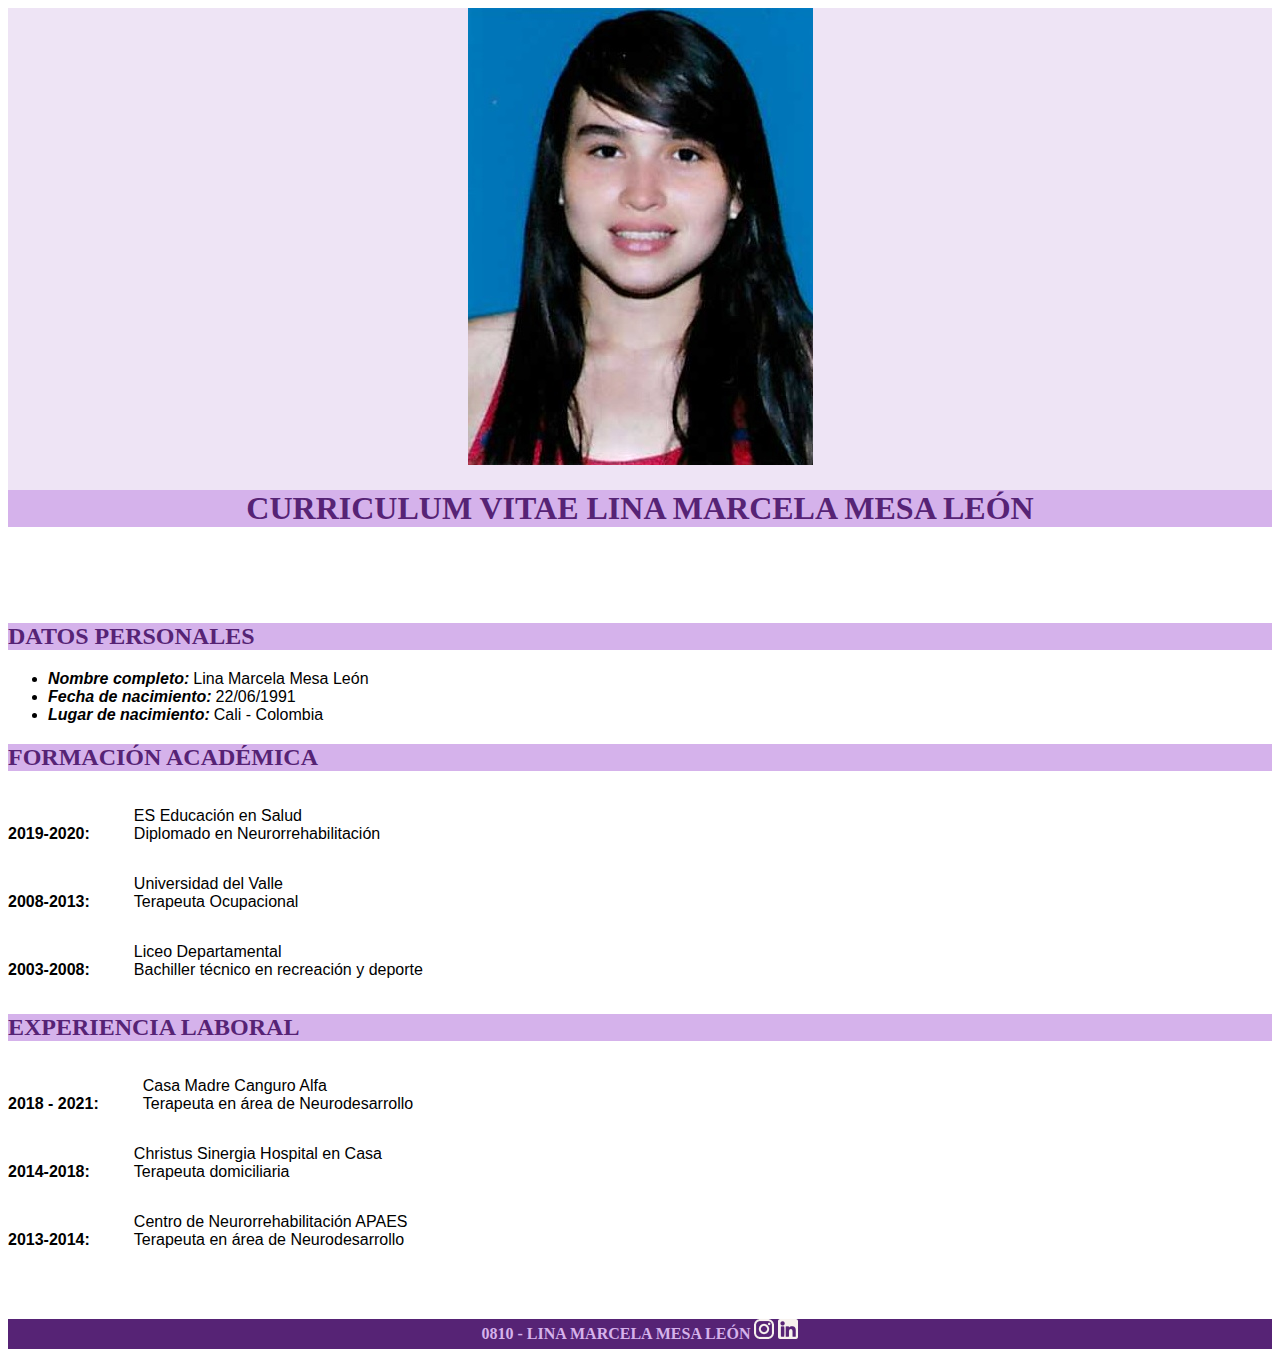
==== CV/index.html @ aebf9dfb "Se agrega ejercicio 7 CV" ====
<!DOCTYPE html>
<html lang="en">
<head>
    <meta charset="UTF-8">
    <meta http-equiv="X-UA-Compatible" content="IE=edge">
    <meta name="viewport" content="width=device-width, initial-scale=1.0">
    <title>CV Ejercicio 7</title>
    <link rel="stylesheet" href="css/styles.css">
</head>
<body>
    <header>
        <img src="img/foto lina.png" alt="fOTO Lina Marcela Mesa León">
        <h1 class="titulos">CURRICULUM VITAE LINA MARCELA MESA LEÓN</h1>
    </header>
    <br>
    <br>
    <br>
    <section>
        <h2 class="titulos">DATOS PERSONALES</h2>
        <ul type: "disc">
            <li>
                <span class="subtitulos">Nombre completo:</span>
                <span class="datos">Lina Marcela Mesa León</span>
            </li>
            <li>
                <span class="subtitulos">Fecha de nacimiento:</span>
                <span class="datos">22/06/1991</span>
            </li>
            <li>
                <span class="subtitulos">Lugar de nacimiento:</span>
                <span class="datos">Cali - Colombia</span>
            </li>
        </ul>
    </section>
    <section>
        <h2 class="titulos">FORMACIÓN ACADÉMICA</h2>
        <div class="years">2019-2020:</div>
        <div>
            <ul type="none">
                <li>ES Educación en Salud</li>
                <li>Diplomado en Neurorrehabilitación</li>
                </ul>
        </div>
        <br>
        <div class="years">2008-2013:</div>
        <div>
            <ul type="none">
                <li>Universidad del Valle</li>
                <li>Terapeuta Ocupacional</li>
                </ul>
        </div>
        <br>
        <div class="years">2003-2008:</div>
        <div>
            <ul type="none">
                <li>Liceo Departamental</li>
                <li>Bachiller técnico en recreación y deporte</li>
                </ul>
        </div>
     </section>
     <section>
        <h2 class="titulos">EXPERIENCIA LABORAL</h2>
        <div class="years">2018 - 2021:</div>
        <div>
            <ul type="none">
                <li>Casa Madre Canguro Alfa</li>
                <li>Terapeuta en área de Neurodesarrollo</li>
                </ul>
        </div>
        <br>
        <div class="years">2014-2018:</div>
        <div>
            <ul type="none">
                <li>Christus Sinergia Hospital en Casa</li>
                <li>Terapeuta domiciliaria</li>
                </ul>
        </div>
        <br>
        <div class="years">2013-2014:</div>
        <div>
            <ul type="none">
                <li>Centro de Neurorrehabilitación APAES</li>
                <li>Terapeuta en área de Neurodesarrollo</li>
                </ul>
        </div>
        <br>
        <br>
        <br>
        <br>
     </section>
     <footer>
         <span>0810 - LINA MARCELA MESA LEÓN</span>
         <a href="https://www.instagram.com/" target="_blank"> <img src="img/png.png" alt="instagram"></a>
         <a href="https://co.linkedin.com/" target="_blank"><img src="img/png2.png" alt="linkedin"></a>
     </footer>
</body>
</html>
---- CV/css/styles.css ----
.titulos{
    background-color:  #d5b2eb; 
    font-family: tahoma;
    color: #562375;
}

header{
    text-align: center;
    background-color: #eee4f5;
}

footer{
    background-color: #562375; 
    font-family: tahoma;
    color: #d5b2eb;
    font-weight: bold;
    text-align: center;
    height: 30px;
    align-items: center;
    font-weight: bold;
    

}
h1{ text-align: center;
    font-family: Arial;
    font-style: normal;
    font-weight: bold;
    color: #562375; 
}

h2{
    text-align: left;
    font-family: Arial;
    font-style: normal;
    font-weight: bold;
    color: #562375;
}

.subtitulos{
    font-weight: bold;
    font-style: italic;
    font-family: Arial;
}

div{
    display: inline-block;
    font-family: Arial;
}

.years{
    font-weight: bold;
    font-family: Arial;
}

.datos{
    font-family: Arial;
}
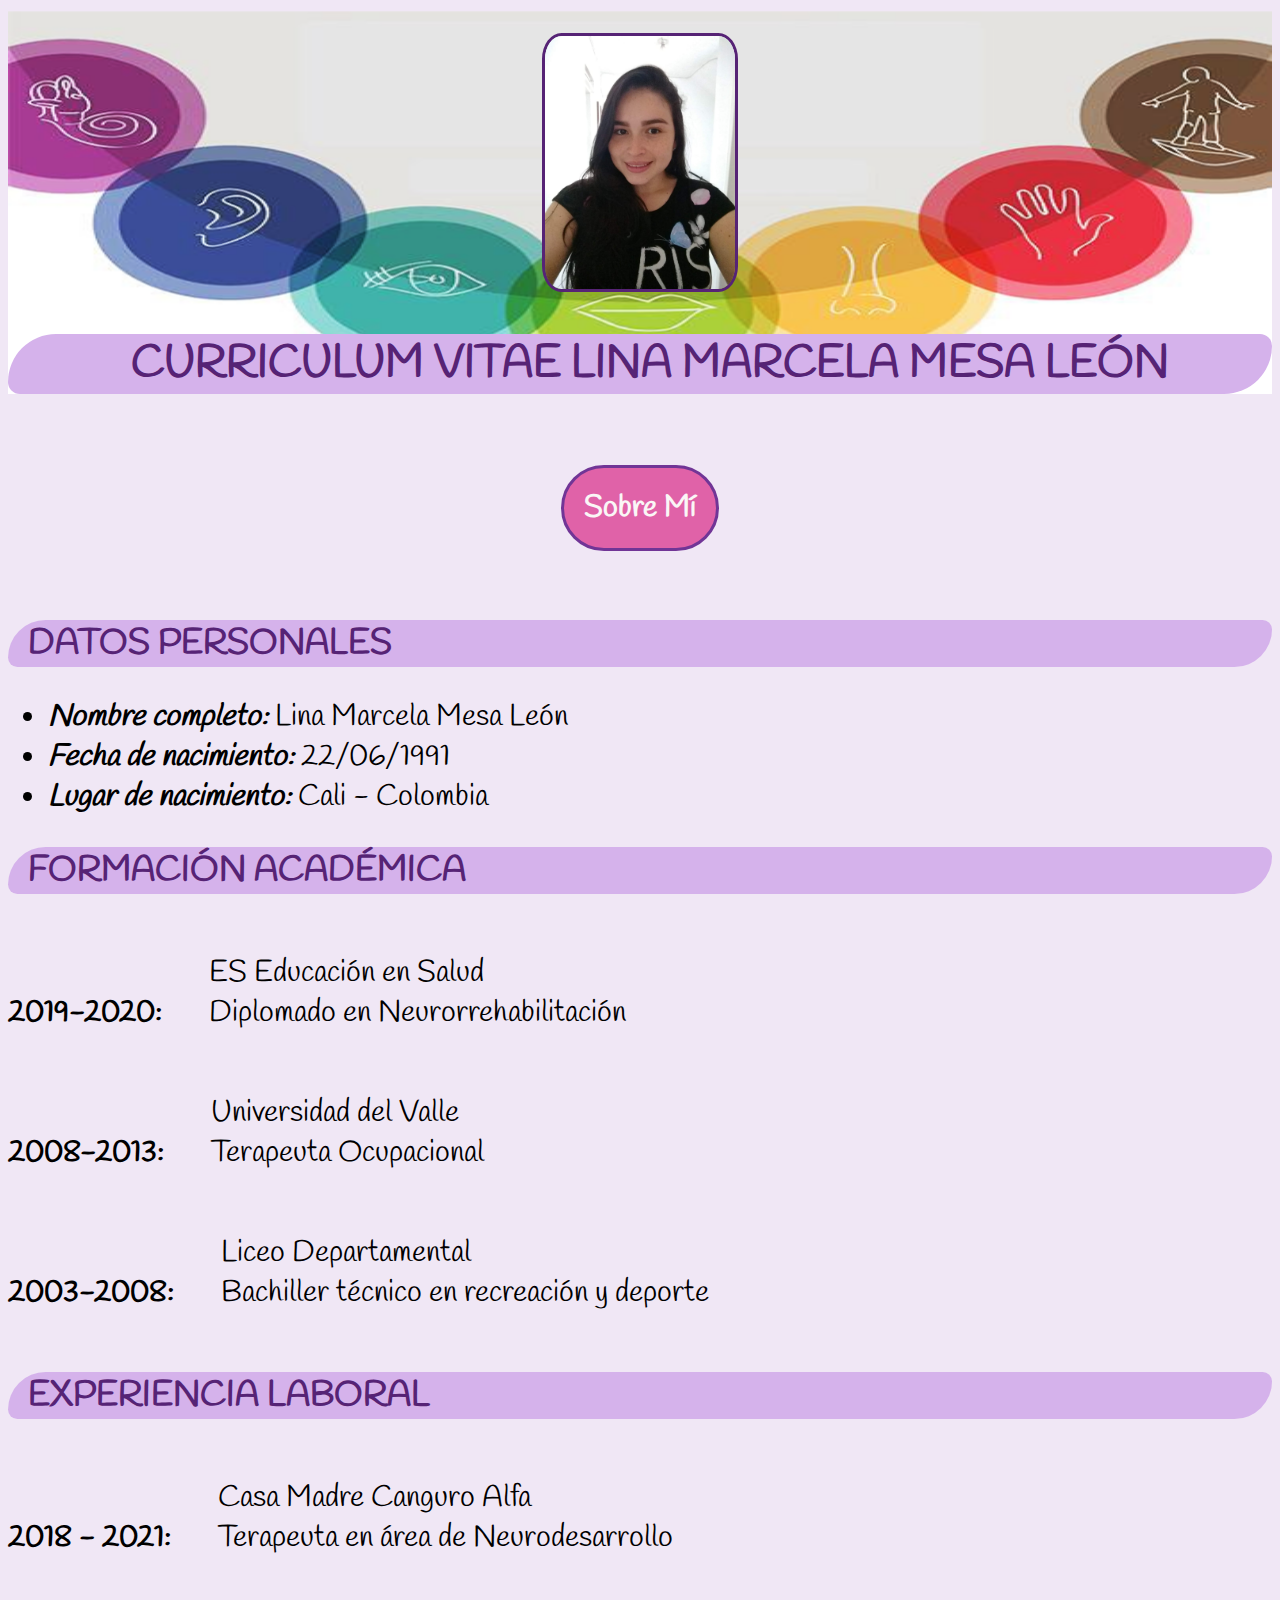
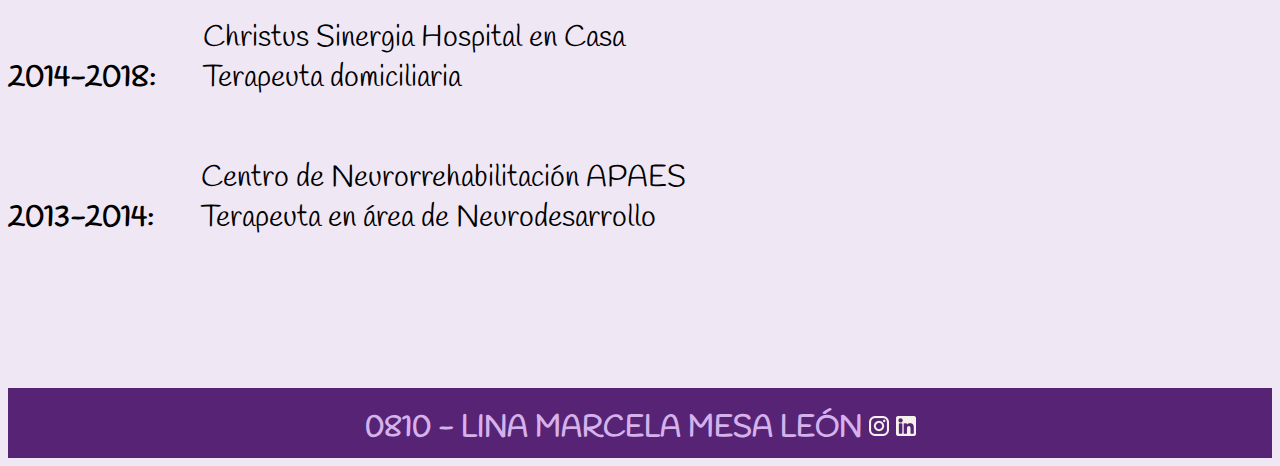
==== commit 8525448a: "Se agrega archivo Sobre Mi y se modifica el CSS" ====
--- a/CV/index.html
+++ b/CV/index.html
@@ -5,15 +5,22 @@
     <meta http-equiv="X-UA-Compatible" content="IE=edge">
     <meta name="viewport" content="width=device-width, initial-scale=1.0">
     <title>CV Ejercicio 7</title>
+    <link rel="preconnect" href="https://fonts.googleapis.com">
     <link rel="stylesheet" href="css/styles.css">
 </head>
 <body>
+    <style>
+        @import url('https://fonts.googleapis.com/css2?family=Handlee&family=Overlock&display=swap');
+        </style>
     <header>
-        <img src="img/foto lina.png" alt="fOTO Lina Marcela Mesa León">
-        <h1 class="titulos">CURRICULUM VITAE LINA MARCELA MESA LEÓN</h1>
+            <img class="avatar" src="img/2.jpeg" alt="FOTO Lina Marcela Mesa León">
+            <h1 class="titulos">CURRICULUM VITAE LINA MARCELA MESA LEÓN</h1>
     </header>
     <br>
-    <br>
+    <div class="centrar">
+        <a  class="boton" href="Sobre mi.html">Sobre Mí</a> 
+    </div>
+     
     <br>
     <section>
         <h2 class="titulos">DATOS PERSONALES</h2>
--- a/CV/css/styles.css
+++ b/CV/css/styles.css
@@ -1,12 +1,16 @@
-.titulos{
-    background-color:  #d5b2eb; 
-    font-family: tahoma;
-    color: #562375;
+body{
+    font-family: 'Handlee', cursive;
+    font-size: 30px;
+    background-color:  #f0e7f5; 
 }
 
 header{
+    background-color:  #f0e7f5; 
     text-align: center;
-    background-color: #eee4f5;
+    background-image: url(../img/png3.png);
+    background-size: 100% 100%;
+    width: 100%;
+    height: 100%;
 }
 
 footer{
@@ -18,40 +22,87 @@
     height: 30px;
     align-items: center;
     font-weight: bold;
-    
+    font-family: 'Handlee', cursive;
+    font-size: 30px;
+    padding: 20px;
+}
 
+div{
+    display: inline-block;
 }
+
 h1{ text-align: center;
-    font-family: Arial;
     font-style: normal;
     font-weight: bold;
     color: #562375; 
 }
 
+h1.titulos{
+    font-size: 45px;
+}
+
 h2{
     text-align: left;
-    font-family: Arial;
     font-style: normal;
     font-weight: bold;
     color: #562375;
 }
 
+.avatar{
+    position:relative;
+    top:60%;
+    width:15%;
+    height:10%;
+    text-align:center;
+    border: 3px solid #562375;
+    border-radius: 10%;
+    margin-top: 2%;
+}
+
+.titulos{
+    background-color:  #d5b2eb; 
+    color: #562375;
+    border-radius: 80px 20px;
+    font-size: 35px;
+    padding-left: 20px;
+    
+
+}
+
 .subtitulos{
     font-weight: bold;
     font-style: italic;
-    font-family: Arial;
-}
-
-div{
-    display: inline-block;
-    font-family: Arial;
+    font-size: 30px;
 }
 
 .years{
     font-weight: bold;
-    font-family: Arial;
 }
 
 .datos{
-    font-family: Arial;
+    font-size: 30px;
+}
+
+.centrar{
+    display: flex;
+    justify-content: center;
+    
+}
+
+
+.boton{
+    border-radius: 60px;
+    border: 3px solid #713596;
+    background-color: #dd509ee2;
+    color: #faf6f6;
+    display: flex;
+    font-weight: bold;
+    font-size: 30px;
+    justify-content: center;
+    padding: 20px;
+    text-decoration: none;
+}
+
+.boton:hover{
+    background-color: #713596;
 }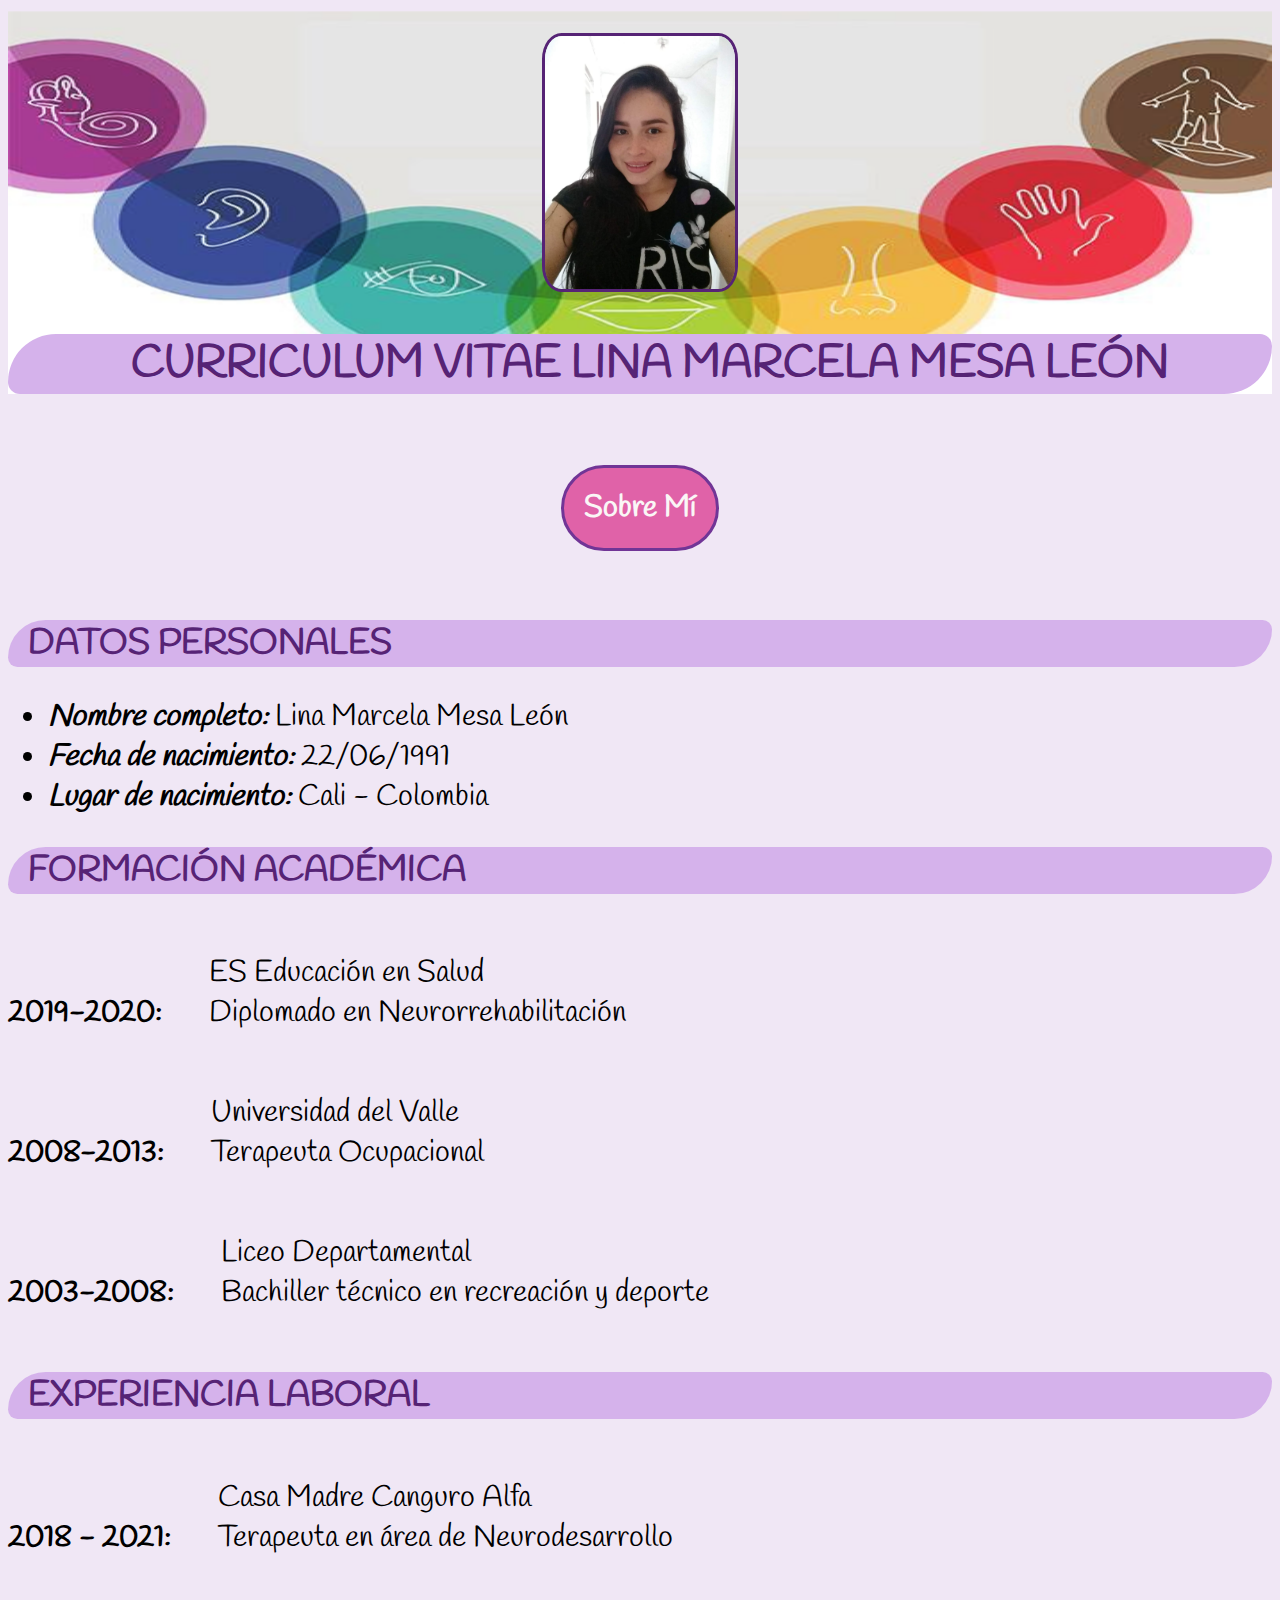
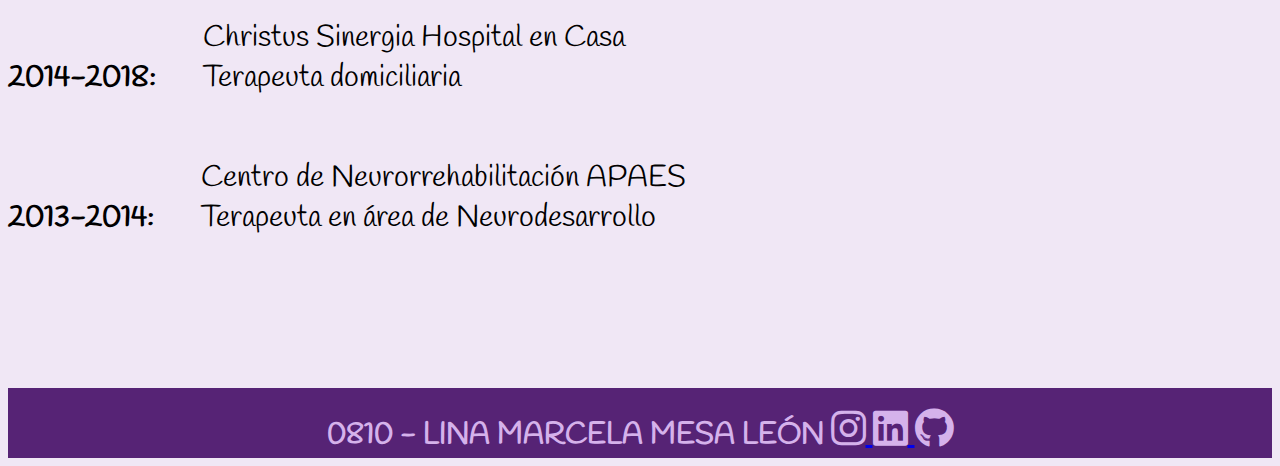
==== commit 584d8613: "Se completa archivo Sobre mi.html y se colocan hipervinculos con iconos" ====
--- a/CV/index.html
+++ b/CV/index.html
@@ -5,6 +5,7 @@
     <meta http-equiv="X-UA-Compatible" content="IE=edge">
     <meta name="viewport" content="width=device-width, initial-scale=1.0">
     <title>CV Ejercicio 7</title>
+    <link rel="stylesheet" href="https://use.fontawesome.com/releases/v5.15.2/css/all.css">
     <link rel="preconnect" href="https://fonts.googleapis.com">
     <link rel="stylesheet" href="css/styles.css">
 </head>
@@ -97,8 +98,17 @@
      </section>
      <footer>
          <span>0810 - LINA MARCELA MESA LEÓN</span>
-         <a href="https://www.instagram.com/" target="_blank"> <img src="img/png.png" alt="instagram"></a>
-         <a href="https://co.linkedin.com/" target="_blank"><img src="img/png2.png" alt="linkedin"></a>
+ 
+         <a href="https://www.instagram.com/" target="_blank">
+            <i class="fab fa-instagram"></i>
+        </a>
+        <a href="https://co.linkedin.com/" target="_blank">
+            <i class="fab fa-linkedin"></i>
+        </a>
+        <a href="https://github.com/MarcelaMesaLeon/" target="_blank">
+            <i class="fab fa-github"></i>
+        </a>
+            
      </footer>
 </body>
 </html>--- a/CV/css/styles.css
+++ b/CV/css/styles.css
@@ -40,6 +40,7 @@
 h1.titulos{
     font-size: 45px;
 }
+
 
 h2{
     text-align: left;
@@ -105,4 +106,8 @@
 
 .boton:hover{
     background-color: #713596;
+}
+i {
+    color: #d5b2eb;
+    font-size: 40px;
 }